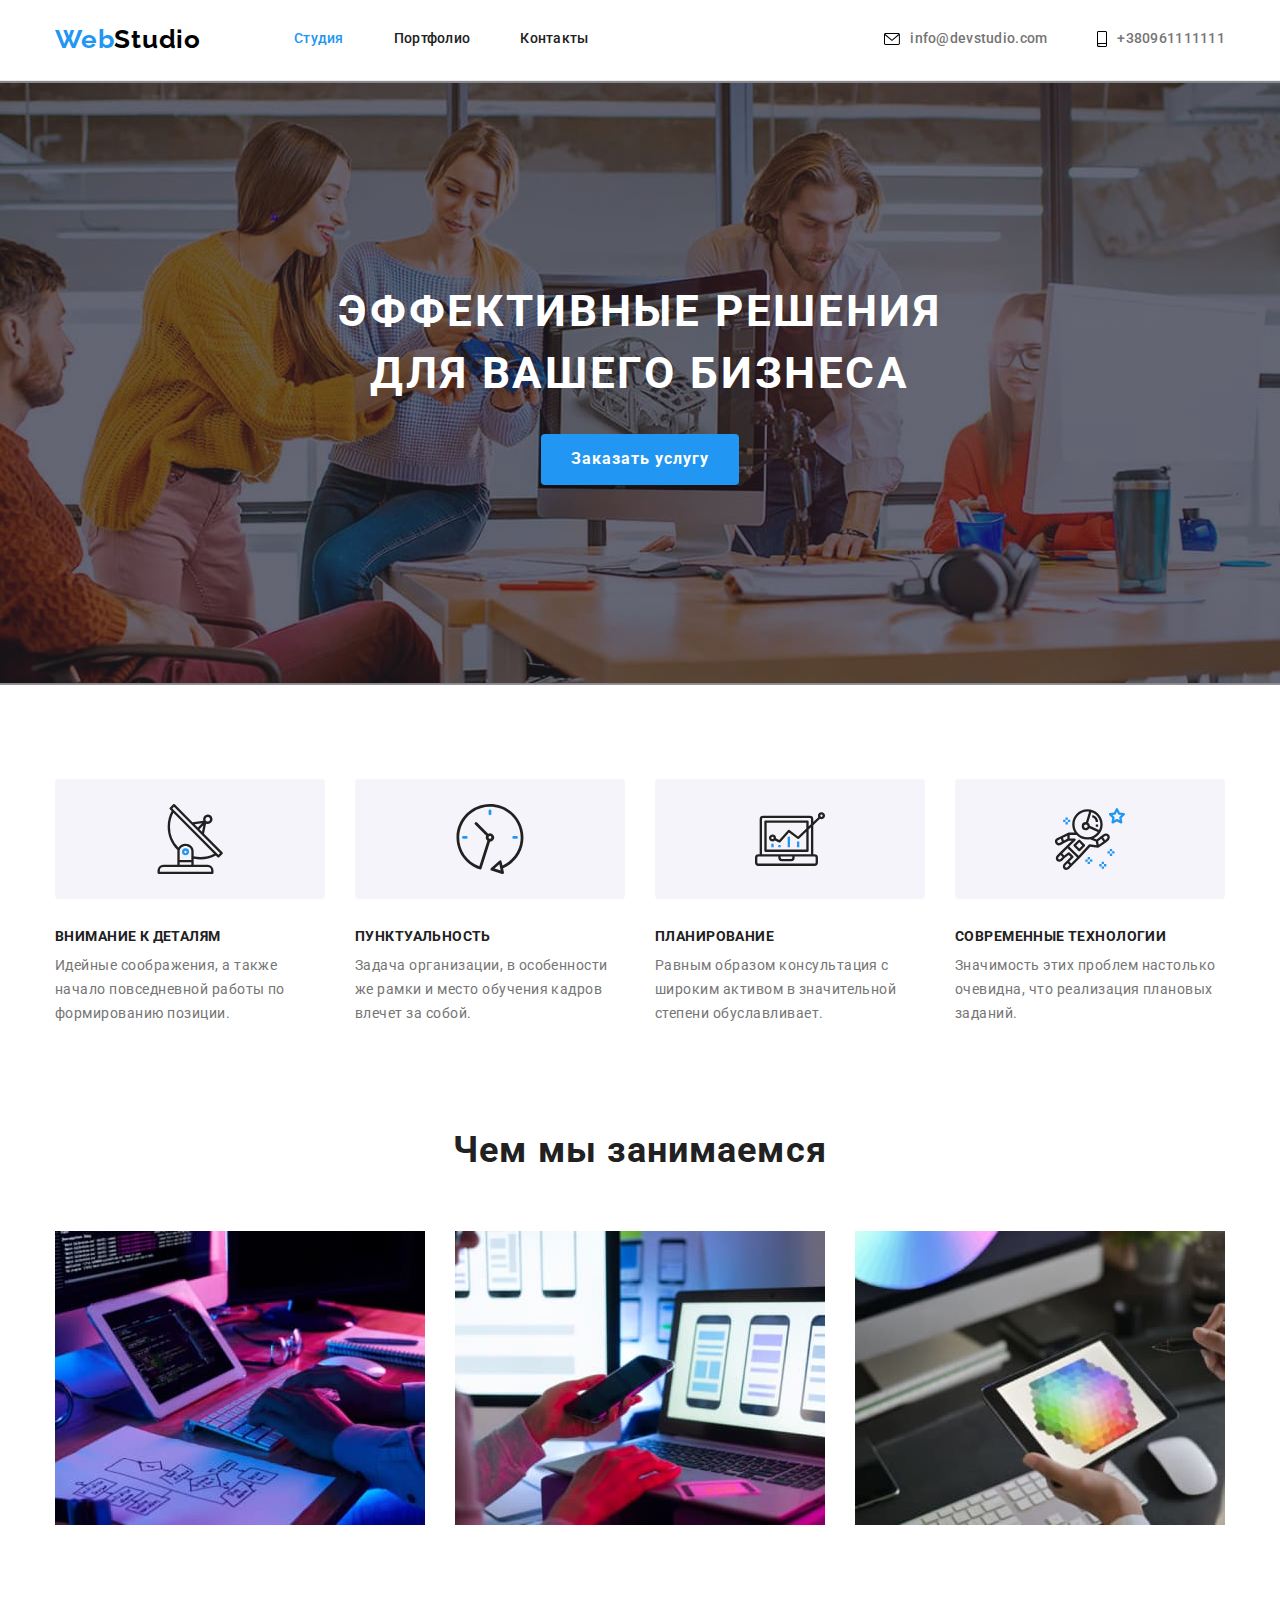
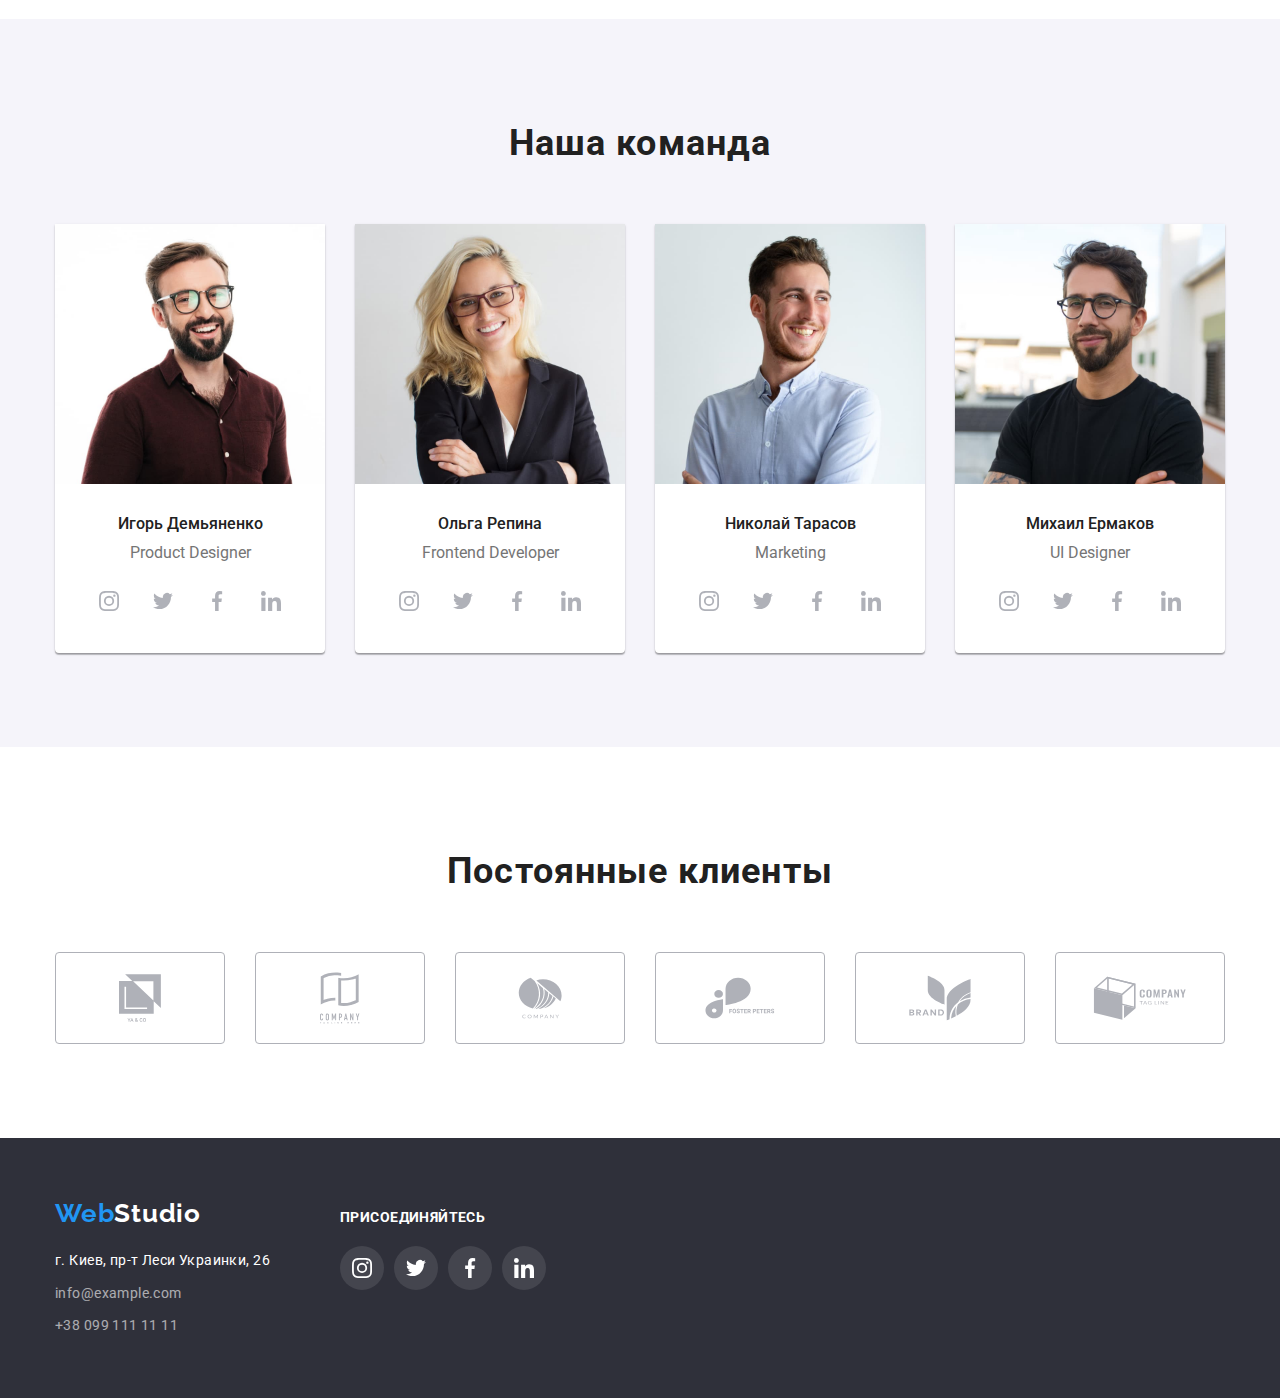
==== index.html @ 5dfc88d7 "popup" ====
<!DOCTYPE html>
<html lang="ru">

<head>
    <meta charset="UTF-8">
    <meta http-equiv="X-UA-Compatible" content="IE=edge">
    <meta name="viewport" content="width=device-width, initial-scale=1.0">
    <link rel="stylesheet"
        href="https://cdnjs.cloudflare.com/ajax/libs/modern-normalize/0.2.0/modern-normalize.min.css">
    <link rel="preconnect" href="https://fonts.gstatic.com">
    <link
        href="https://fonts.googleapis.com/css2?family=Raleway:wght@700&family=Roboto:wght@400;500;700;900&display=swap"
        rel="stylesheet">
    <link rel="stylesheet" href="./css/styles.css">
    <title>Студия-WebStudio</title>
</head>

<body>
    <header class="header">
        <div class="container">
            <div class="row space">
                <nav class="nav-row row space">
                    <a href="index.html" class="header-logo logo"><span>Web</span>Studio</a>
                    <ul class="row">
                        <li>
                            <a href="index.html" class="page-link active-page">Студия</a>
                        </li>
                        <li>
                            <a href="portfolio.html" class="page-link">Портфолио</a>
                        </li>
                        <li>
                            <a href="#" class="page-link">Контакты</a>
                        </li>
                    </ul>
                </nav>
                <ul class="link-row row">
                    <li class="link-item">
                        <a href="mailto:info@devstudio.com" target="_blank" rel="noopener noreferrer" class="link">
                            <svg class="link-svg" width="16" height="12">
                                <use href="./images/icons.svg#envelope"></use>
                            </svg>
                            info@devstudio.com
                        </a>
                    </li>
                    <li class="link-item">
                        <a href="tel:+380961111111" target="_blank" rel="noopener noreferrer" class="link">
                            <svg class="link-svg" width="10" height="16">
                                <use href="./images/icons.svg#smartphone"></use>
                            </svg>
                            +380961111111
                        </a>
                    </li>
                </ul>
            </div>
        </div>
    </header>
    <section class="hero">
        <div class="container">
            <h1 class="hero-title">Эффективные решения для вашего бизнеса</h1>
            <button type="button" class="hero-button" data-modal-open>Заказать услугу</button>
        </div>
    </section>
    <section class="advantages">
        <div class="container">
            <h2 class="visually-hidden">Наши преимущества</h2>
            <ul class="row">
                <li class="point-item">
                    <div class="svg-wrapper">
                        <svg width="70" height="70">
                            <use href="./images/icons.svg#antenna"></use>
                        </svg>
                    </div>
                    <h3 class="point-header">Внимание к деталям</h3>
                    <p class="point-value text">Идейные соображения, а также начало повседневной работы по формированию
                        позиции.</p>
                </li>
                <li class="point-item">
                    <div class="svg-wrapper">
                        <svg width="70" height="70">
                            <use href="./images/icons.svg#clock"></use>
                        </svg>
                    </div>
                    <h3 class="point-header">Пунктуальность</h3>
                    <p class="point-value text">Задача организации, в особенности же рамки и место обучения кадров
                        влечет за
                        собой.</p>
                </li>
                <li class="point-item">
                    <div class="svg-wrapper">
                        <svg width="70" height="70">
                            <use href="./images/icons.svg#diagram"></use>
                        </svg>
                    </div>
                    <h3 class="point-header">Планирование</h3>
                    <p class="point-value text">Равным образом консультация с широким активом в значительной степени
                        обуславливает.</p>
                </li>
                <li class="point-item">
                    <div class="svg-wrapper">
                        <svg width="70" height="70">
                            <use href="./images/icons.svg#astronaut"></use>
                        </svg>
                    </div>
                    <h3 class="point-header">Современные технологии</h3>
                    <p class="point-value text">Значимость этих проблем настолько очевидна, что реализация плановых
                        заданий.
                    </p>
                </li>
            </ul>
        </div>
    </section>
    <section class="section">
        <div class="container">
            <h2 class="second-title">Чем мы занимаемся</h2>
            <ul class="row">
                <li class="image-item">
                    <img src="./images/what-we-do1.jpg" alt="как бы мы работали над вашим проектом" width="370"
                        height="294">
                </li>
                <li class="image-item">
                    <img src="./images/what-we-do2.jpg" alt="еще один пример работы" width="370" height="294">
                </li>
                <li class="image-item">
                    <img src="./images/what-we-do3.jpg" alt="у нас лучшие дизайнеры" width="370" height="294">
                </li>
            </ul>
        </div>
    </section>
    <section class="section team-section">
        <div class="container">
            <h2 class="team-title">Наша команда</h2>
            <ul class="row card-row">
                <li class="card">
                    <img src="./images/product-designer.jpg" alt="product-designer" width="270" height="260">
                    <div class="card-info">
                        <h3 class="name">Игорь Демьяненко</h3>
                        <p lang="en" class="position">Product Designer</p>
                        <ul class="social-icons">
                            <li class="social-icon-item">
                                <a href="#" class="social-icon-link" target="_blank" rel="noopener noreferrer">
                                    <svg class="social-icon" width="20" height="20">
                                        <use href="./images/icons.svg#instagram"></use>
                                    </svg>
                                </a>
                            </li>
                            <li class="social-icon-item">
                                <a href="#" class="social-icon-link">
                                    <svg class="social-icon" width="20" height="20">
                                        <use href="./images/icons.svg#twitter"></use>
                                    </svg>
                                </a>
                            </li>
                            <li class="social-icon-item">
                                <a href="#" class="social-icon-link" target="_blank" rel="noopener noreferrer">
                                    <svg class="social-icon" width="20" height="20">
                                        <use href="./images/icons.svg#facebook"></use>
                                    </svg>
                                </a>
                            </li>
                            <li class="social-icon-item">
                                <a href="#" class="social-icon-link" target="_blank" rel="noopener noreferrer">
                                    <svg class="social-icon" width="20" height="20">
                                        <use href="./images/icons.svg#linkedin"></use>
                                    </svg>
                                </a>
                            </li>
                        </ul>
                    </div>

                </li>
                <li class="card">
                    <img src="./images/frontend-developer.jpg" alt="frontend-developer" width="270" height="260">
                    <div class="card-info">
                        <h3 class="name">Ольга Репина</h3>
                        <p lang="en" class="position">Frontend Developer</p>
                        <ul class="social-icons">
                            <li class="social-icon-item">
                                <a href="#" class="social-icon-link" target="_blank" rel="noopener noreferrer">
                                    <svg class="social-icon" width="20" height="20">
                                        <use href="./images/icons.svg#instagram"></use>
                                    </svg>
                                </a>
                            </li>
                            <li class="social-icon-item">
                                <a href="#" class="social-icon-link">
                                    <svg class="social-icon" width="20" height="20">
                                        <use href="./images/icons.svg#twitter"></use>
                                    </svg>
                                </a>
                            </li>
                            <li class="social-icon-item">
                                <a href="#" class="social-icon-link" target="_blank" rel="noopener noreferrer">
                                    <svg class="social-icon" width="20" height="20">
                                        <use href="./images/icons.svg#facebook"></use>
                                    </svg>
                                </a>
                            </li>
                            <li class="social-icon-item">
                                <a href="#" class="social-icon-link" target="_blank" rel="noopener noreferrer">
                                    <svg class="social-icon" width="20" height="20">
                                        <use href="./images/icons.svg#linkedin"></use>
                                    </svg>
                                </a>
                            </li>
                        </ul>
                    </div>
                </li>
                <li class="card">
                    <img src="./images/marketing.jpg " alt="marketing" width="270" height="260">
                    <div class="card-info">
                        <h3 class="name">Николай Тарасов</h3>
                        <p lang="en" class="position">Marketing</p>
                        <ul class="social-icons">
                            <li class="social-icon-item">
                                <a href="#" class="social-icon-link" target="_blank" rel="noopener noreferrer">
                                    <svg class="social-icon" width="20" height="20">
                                        <use href="./images/icons.svg#instagram"></use>
                                    </svg>
                                </a>
                            </li>
                            <li class="social-icon-item">
                                <a href="#" class="social-icon-link">
                                    <svg class="social-icon" width="20" height="20">
                                        <use href="./images/icons.svg#twitter"></use>
                                    </svg>
                                </a>
                            </li>
                            <li class="social-icon-item">
                                <a href="#" class="social-icon-link" target="_blank" rel="noopener noreferrer">
                                    <svg class="social-icon" width="20" height="20">
                                        <use href="./images/icons.svg#facebook"></use>
                                    </svg>
                                </a>
                            </li>
                            <li class="social-icon-item">
                                <a href="#" class="social-icon-link" target="_blank" rel="noopener noreferrer">
                                    <svg class="social-icon" width="20" height="20">
                                        <use href="./images/icons.svg#linkedin"></use>
                                    </svg>
                                </a>
                            </li>
                        </ul>
                    </div>
                </li>
                <li class="card">
                    <img src="./images/ui-designer.jpg" alt="ui-designer" width="270" height="260">
                    <div class="card-info">
                        <h3 class="name">Михаил Ермаков</h3>
                        <p lang="en" class="position">UI Designer</p>
                        <ul class="social-icons">
                            <li class="social-icon-item">    
                                <a href="#" class="social-icon-link" target="_blank" rel="noopener noreferrer">
                                    <svg class="social-icon" width="20" height="20">
                                        <use href="./images/icons.svg#instagram"></use>
                                    </svg>
                                </a>
                            </li>
                            <li class="social-icon-item">
                                <a href="#" class="social-icon-link">
                                    <svg class="social-icon" width="20" height="20">
                                        <use href="./images/icons.svg#twitter"></use>
                                    </svg>
                                </a>
                            </li>
                            <li class="social-icon-item">
                                <a href="#" class="social-icon-link" target="_blank" rel="noopener noreferrer">
                                    <svg class="social-icon" width="20" height="20">
                                        <use href="./images/icons.svg#facebook"></use>
                                    </svg>
                                </a>
                            </li>
                            <li class="social-icon-item">
                                <a href="#" class="social-icon-link" target="_blank" rel="noopener noreferrer">
                                    <svg class="social-icon" width="20" height="20">
                                        <use href="./images/icons.svg#linkedin"></use>
                                    </svg>
                                </a>
                            </li>
                        </ul>
                    </div>
                </li>
            </ul>
        </div>
    </section>
    <section class="regular-customers section">
        <div class="container">
            <h2 class="regular-customers-title">Постоянные клиенты</h2>
            <ul class="customer-link-row">
                <li class="customer-item">
                    <a href="#" class="customer-link" target="_blank" rel="noopener noreferrer">
                        <svg class="brand-icon" width="42" height="48">
                            <use href="./images/icons.svg#union"></use>
                        </svg>
                    </a>
                </li>
                <li class="customer-item">
                    <a href="#" class="customer-link" target="_blank" rel="noopener noreferrer">
                        <svg class="brand-icon" width="40" height="52">
                            <use href="./images/icons.svg#tag-line-com"></use>
                        </svg>
                    </a>
                </li>
                <li class="customer-item">
                    <a href="#" class="customer-link" target="_blank" rel="noopener noreferrer">
                        <svg class="brand-icon" width="44" height="42">
                            <use href="./images/icons.svg#company"></use>
                        </svg>
                    </a>
                </li>
                <li class="customer-item">
                    <a href="#" class="customer-link" target="_blank" rel="noopener noreferrer">
                        <svg class="brand-icon" width="86" height="42">
                            <use href="./images/icons.svg#foster"></use>
                        </svg>
                    </a>
                </li>
                <li class="customer-item">
                    <a href="#" class="customer-link" target="_blank" rel="noopener noreferrer">
                        <svg class="brand-icon" width="64" height="46">
                            <use href="./images/icons.svg#brand"></use>
                        </svg>
                    </a>
                </li>
                <li  class="customer-item">
                    <a href="#" class="customer-link" target="_blank" rel="noopener noreferrer">
                        <svg class="brand-icon" width="94" height="44">
                            <use href="./images/icons.svg#tag-line"></use>
                        </svg>
                    </a>
                </li>
            </ul>
        </div>
    </section>
    <footer class="footer">
        <div class="container">
            <div class="row footer-row">
                <div class="left-column">
                    <a href="index.html" class="logo footer-logo"><span>Web</span>Studio</a>
                    <address class="address">
                        <ul class="address-row">
                            <li class="address-item">
                                <a href="https://goo.gl/maps/iHY8PVEZyVwbVwEV8" target="_blank"
                                    rel="noopener noreferrer" class="link-hover footer-link address">г. Киев, пр-т Леси
                                    Украинки, 26</a>
                            </li>
                            <li class="address-item">
                                <a href="mailto:info@example.com" target="_blank" rel="noopener noreferrer"
                                    class="footer-link">info@example.com</a>
                            </li>
                            <li class="address-item">
                                <a href="tel:+380991111111" target="_blank" rel="noopener noreferrer"
                                    class="footer-link">+38
                                    099
                                    111 11 11</a>
                            </li>
                        </ul>
                    </address>
                </div>
                <div class="second-column">
                    <h3 class="social-header point-header">присоединяйтесь</h3>
                    <ul class="footer-social-icons">
                        <li class="footer-social-item">
                            <a href="#" class="footer-social-icon-link" target="_blank" rel="noopener noreferrer">
                                <svg class="footer-social-icon" width="20" height="20">
                                    <use href="./images/icons.svg#instagram"></use>
                                </svg>
                            </a>
                        </li>
                        <li class="footer-social-item">
                            <a href="#" class="footer-social-icon-link">
                                <svg class="footer-social-icon" width="20" height="20">
                                    <use href="./images/icons.svg#twitter"></use>
                                </svg>
                            </a>
                        </li>
                        <li class="footer-social-item">
                            <a href="#" class="footer-social-icon-link" target="_blank" rel="noopener noreferrer">
                                <svg class="footer-social-icon" width="20" height="20">
                                    <use href="./images/icons.svg#facebook"></use>
                                </svg>
                            </a>
                        </li>
                        <li class="footer-social-item">
                            <a href="#" class="footer-social-icon-link" target="_blank" rel="noopener noreferrer">
                                <svg class="footer-social-icon" width="20" height="20">
                                    <use href="./images/icons.svg#linkedin"></use>
                                </svg>
                            </a>
                        </li>
                    </ul>
                </div>
            </div>

        </div>
    </footer>
    <div class="backdrop is-hidden" data-modal>
        <div class="modal">
            <button class="close-button" type="button" data-modal-close>
                <svg class="close-inner" width="18" height="18">
                    <use href="./images/icons.svg#close"></use>
                </svg>
            </button>
        </div>
    </div>
    <script src="./js/modal.js"></script>
</body>

</html>
---- css/styles.css ----
:root {
  --main-font: "Roboto", sans-serif;
  --secondary-font: "Raleway", sans-serif;
  --brand-color: #2196f3;
  --main-text-color: #212121;
  --sub-text-color: #757575;
  --white-color: #fff;
  --black-color: #000;
  --dark-backgraund: #2f303a;
  --light-background: #f5f4fa;
  --border-color: #ececec;
  --secondary-border-color: #eeeeee;
  --under-bg-color: #c4c4c4;
  --icons-color: #afb1b8;
}

body {
  font-family: var(--main-font);
  font-size: 14px;
  line-height: 1.14;
  color: var(--main-text-color);
  margin: 0;
  font-style: normal;
}
img {
  display: block;
}
div {
  box-sizing: border-box;
}
.container {
  width: 1200px;
  padding: 0 15px;
  margin: 0 auto;
}
button {
  cursor: pointer;
}
a {
  text-decoration: none;
  font-style: inherit;
}
ul {
  list-style: none;
  margin: 0;
  padding: 0;
}
h1,
h2,
h3,
h4,
h5,
h6,
p {
  padding: 0;
  margin: 0;
}
.page-link,
.link {
  font-weight: 500;
  line-height: 1.14;
  letter-spacing: 0.02em;
}
.link {
  color: var(--sub-text-color);
}
.page-link {
  color: var(--main-text-color);
}
.link:focus,
.link:hover,
.page-link:hover,
.page-link:focus,
.footer-link:hover,
.footer-link:focus {
  color: var(--brand-color);
  opacity: 1;
}
.logo span {
  color: var(--brand-color);
}
.logo {
  font-family: var(--secondary-font);
  font-size: 26px;
  line-height: 1.19;
  font-weight: bold;
  letter-spacing: 0.03em;
}
.header {
  border-bottom: 1px solid var(--border-color);
  padding: 24px 0 25px 0;
}
.header-logo {
  color: var(--black-color);
  margin-right: 93px;
}
.active-page {
  color: var(--brand-color);
}

.link-item svg {
  margin-right: 10px;
}

.link {
  display: flex;
  align-items: center;
}
.mail-svg,
.phone-svg {
  fill: var(--sub-text-color);
}
.link:hover .link-svg,
.link:focus .link-svg {
  fill: var(--brand-color);
}

.svg-wrapper {
  display: flex;
  align-items: center;
  justify-content: center;
  height: 120px;
  margin-bottom: 30px;
  background: var(--light-background);
  border-radius: 4px;
}
.hero {
  padding: 200px 0;
  text-align: center;
  background-color: var(--under-bg-color);
  background-image: linear-gradient(
      rgba(47, 48, 58, 0.4),
      rgba(47, 48, 58, 0.4)
    ),
    url("../images/hero-bg.jpg");
  background-repeat: no-repeat;
  background-position: center;
}
.hero-title {
  font-size: 44px;
  line-height: 1.4;
  text-transform: uppercase;
  color: var(--white-color);
  text-align: center;
  letter-spacing: 0.06em;
  margin-top: 0;
  margin-left: auto;
  margin-right: auto;
  margin-bottom: 30px;
  max-width: 696px;
}
.hero-button {
  color: var(--white-color);
  font-size: 16px;
  font-family: var(--main-font);
  font-weight: 700;
  letter-spacing: 0.06em;
  border: none;
  padding: 10px 30px;
  line-height: 1.9;
  background: var(--brand-color);
  box-shadow: 0 4px 4px rgba(0, 0, 0, 0.15);
  border-radius: 4px;
}
.visually-hidden {
  position: absolute;
  clip: rect(0 0 0 0);
  width: 1px;
  height: 1px;
  margin: -1px;
}
.point-item {
  flex: 0 0 270px;
}
.point-item:not(:last-child) {
  margin-right: 30px;
}
.point-header {
  font-size: 14px;
  line-height: 1.14;
  letter-spacing: 0.03em;
  text-transform: uppercase;
  margin-bottom: 10px;
}
.text {
  color: var(--sub-text-color);
  line-height: 1.7;
}
.point-value {
  letter-spacing: 0.03rem;
}
.second-title,
.team-title,
.regular-customers-title {
  font-size: 36px;
  line-height: 1.7;
  text-align: center;
  letter-spacing: 0.03em;
  margin-bottom: 50px;
}
.advantages {
  padding-top: 94px;
}
.section {
  padding: 94px 0;
}
.our-team {
  background-color: var(--light-background);
}
.social-icons {
  display: flex;
  align-items: center;
  justify-content: space-between;
  margin-top: 16px;
}
.social-icon-link,
.footer-social-icon-link {
  width: 44px;
  height: 44px;
  border-radius: 50%;
  display: flex;
  align-items: center;
  justify-content: center;
}
.social-icon-link:hover,
.social-icon-link:focus {
  background-color: var(--brand-color);
}
.social-icon-link:hover .social-icon,
.social-icon-link:focus .social-icon {
  fill: var(--white-color);
}
.social-icon,
.brand-icon {
  fill: var(--icons-color);
}
.row {
  display: flex;
  flex-wrap: wrap;
}
.nav-row li:not(:last-child),
.link-row li:not(:last-child) {
  margin-right: 50px;
}
.space {
  align-items: center;
  justify-content: space-between;
}
.image-item {
  flex: 0 0 370px;
}
.image-item:not(:last-child) {
  margin-right: 30px;
}
.team-section {
  background-color: var(--light-background);
}
.card-row {
  margin-left: -30px;
  margin-top: -30px;
}
.card {
  text-align: center;
  background-color: var(--white-color);
  box-shadow: 0 1px 3px rgba(0, 0, 0, 0.12), 0 1px 1px rgba(0, 0, 0, 0.14),
    0 2px 1px rgba(0, 0, 0, 0.2);
  border-radius: 0 0 4px 4px;
  margin-left: 30px;
  margin-top: 30px;
  flex-basis: calc((100% - 120px) / 4);
}
.card-info {
  padding: 30px 32px;
}
.name {
  font-size: 16px;
  line-height: 1.2;
  font-weight: 500;
  text-transform: capitalize;
  margin-bottom: 10px;
}
.position {
  color: var(--sub-text-color);
  font-size: 16px;
  line-height: 1.2;
  margin: 0;
}
.customer-link-row {
  display: flex;
  margin-top: -30px;
  margin-left: -30px;
}
.customer-item {
  margin-left: 30px;
  margin-top: 30px;
  flex-basis: calc((100% - 180px) / 6);
}
.customer-link {
  border: 1px solid var(--icons-color);
  box-sizing: border-box;
  border-radius: 4px;
  display: flex;
  align-items: center;
  justify-content: center;
  height: 92px;
}
.customer-link:hover,
.customer-link:focus {
  border-color: var(--brand-color);
}
.customer-link:hover .brand-icon,
.customer-link:focus .brand-icon {
  fill: var(--brand-color);
}
.footer {
  padding: 60px 0;
  background-color: var(--dark-backgraund);
}

.left-column {
  margin-right: 70px;
}
.footer-row {
  align-items: baseline;
}
.footer-social-icon-link {
  background: rgba(255, 255, 255, 0.1);
}
.footer-social-icon {
  fill: var(--white-color);
}
.footer-social-item:not(:last-child) {
  margin-right: 10px;
}
.footer-social-icon-link:hover,
.footer-social-icon-link:focus {
  background: var(--brand-color);
}
.footer-social-icons {
  display: flex;
  align-items: center;
}
.social-header {
  color: var(--white-color);
  margin-bottom: 20px;
}
.footer-logo {
  color: var(--white-color);
}
.footer-link {
  font-style: normal;
  opacity: 0.6;
  color: var(--white-color);
  font-size: 14px;
  line-height: 1.7;
  letter-spacing: 0.03em;
}
.address {
  color: var(--white-color);
  opacity: 1;
}
.address-item:not(:last-child) {
  margin-bottom: 9px;
}
/* ====== portfolio-page ====== */

.button-row {
  display: flex;
  align-items: center;
  justify-content: center;
  margin-bottom: 50px;
}
.list-item:not(:last-child) {
  margin-right: 8px;
}
.portfolio-button {
  font-weight: 500;
  font-size: 16px;
  line-height: 1.6;
  color: var(--main-text-color);
  padding: 6px 22px;
  background-color: var(--light-background);
  border-radius: 4px;
  letter-spacing: 0.03em;
  border: none;
}
.portfolio-button:hover,
.portfolio-button:focus {
  background-color: var(--brand-color);
  color: var(--white-color);
  box-shadow: 0 3px 1px rgba(0, 0, 0, 0.1), 0 1px 2px rgba(0, 0, 0, 0.08),
    0px 2px 2px rgba(0, 0, 0, 0.12);
}
.portfolio-row {
  margin-top: -30px;
  margin-left: -30px;
}
.portfolio-card {
  flex-basis: calc((100% - 90px) / 3);
  margin-top: 30px;
  margin-left: 30px;
}
.portfolio-info {
  padding: 20px 24px;
  border-bottom: 1px solid var(--secondary-border-color);
  border-left: 1px solid var(--secondary-border-color);
  border-right: 1px solid var(--secondary-border-color);
}
.project-name {
  font-size: 18px;
  line-height: 2;
  letter-spacing: 0.06em;
  margin-bottom: 4px;
  color: var(--main-text-color);
}
.portfolio-card-link:hover,
.portfolio-card-link:focus {
  box-sizing: border-box;
  display: block;
  box-shadow: 0px 1px 1px rgba(0, 0, 0, 0.12), 0px 4px 4px rgba(0, 0, 0, 0.06),
    1px 4px 6px rgba(0, 0, 0, 0.16);
}
.project-type {
  font-size: 16px;
  line-height: 1.9;
  color: var(--sub-text-color);
}
.address {
  margin-top: 20px;
}
.is-hidden {
  pointer-events: none;
  opacity: 0;
  visibility: hidden;
}
.backdrop {
  position: absolute;
  left: 0;
  top: 0;
  bottom: 0;
  right: 0;
  height: 100%;
  width: 100%;
  background: rgba(0, 0, 0, 0.2);
}
.modal {
  position: absolute;
  top: 50%;
  left: 50%;
  transform: translate(-50%, -50%);
  width: 528px;
  height: 581px;
  background: #ffffff;
  box-shadow: 0px 1px 3px rgba(0, 0, 0, 0.12), 0px 1px 1px rgba(0, 0, 0, 0.14),
    0px 2px 1px rgba(0, 0, 0, 0.2);
  border-radius: 4px;
}
.close-button {
  display: flex;
  align-items: center;
  justify-content: center;
  width: 30px;
  height: 30px;
  position: fixed;
  top: 8px;
  right: 8px;
  border-radius: 50%;
  background: #ffffff;
  border: 1px solid rgba(0, 0, 0, 0.1);
  box-sizing: border-box;
}
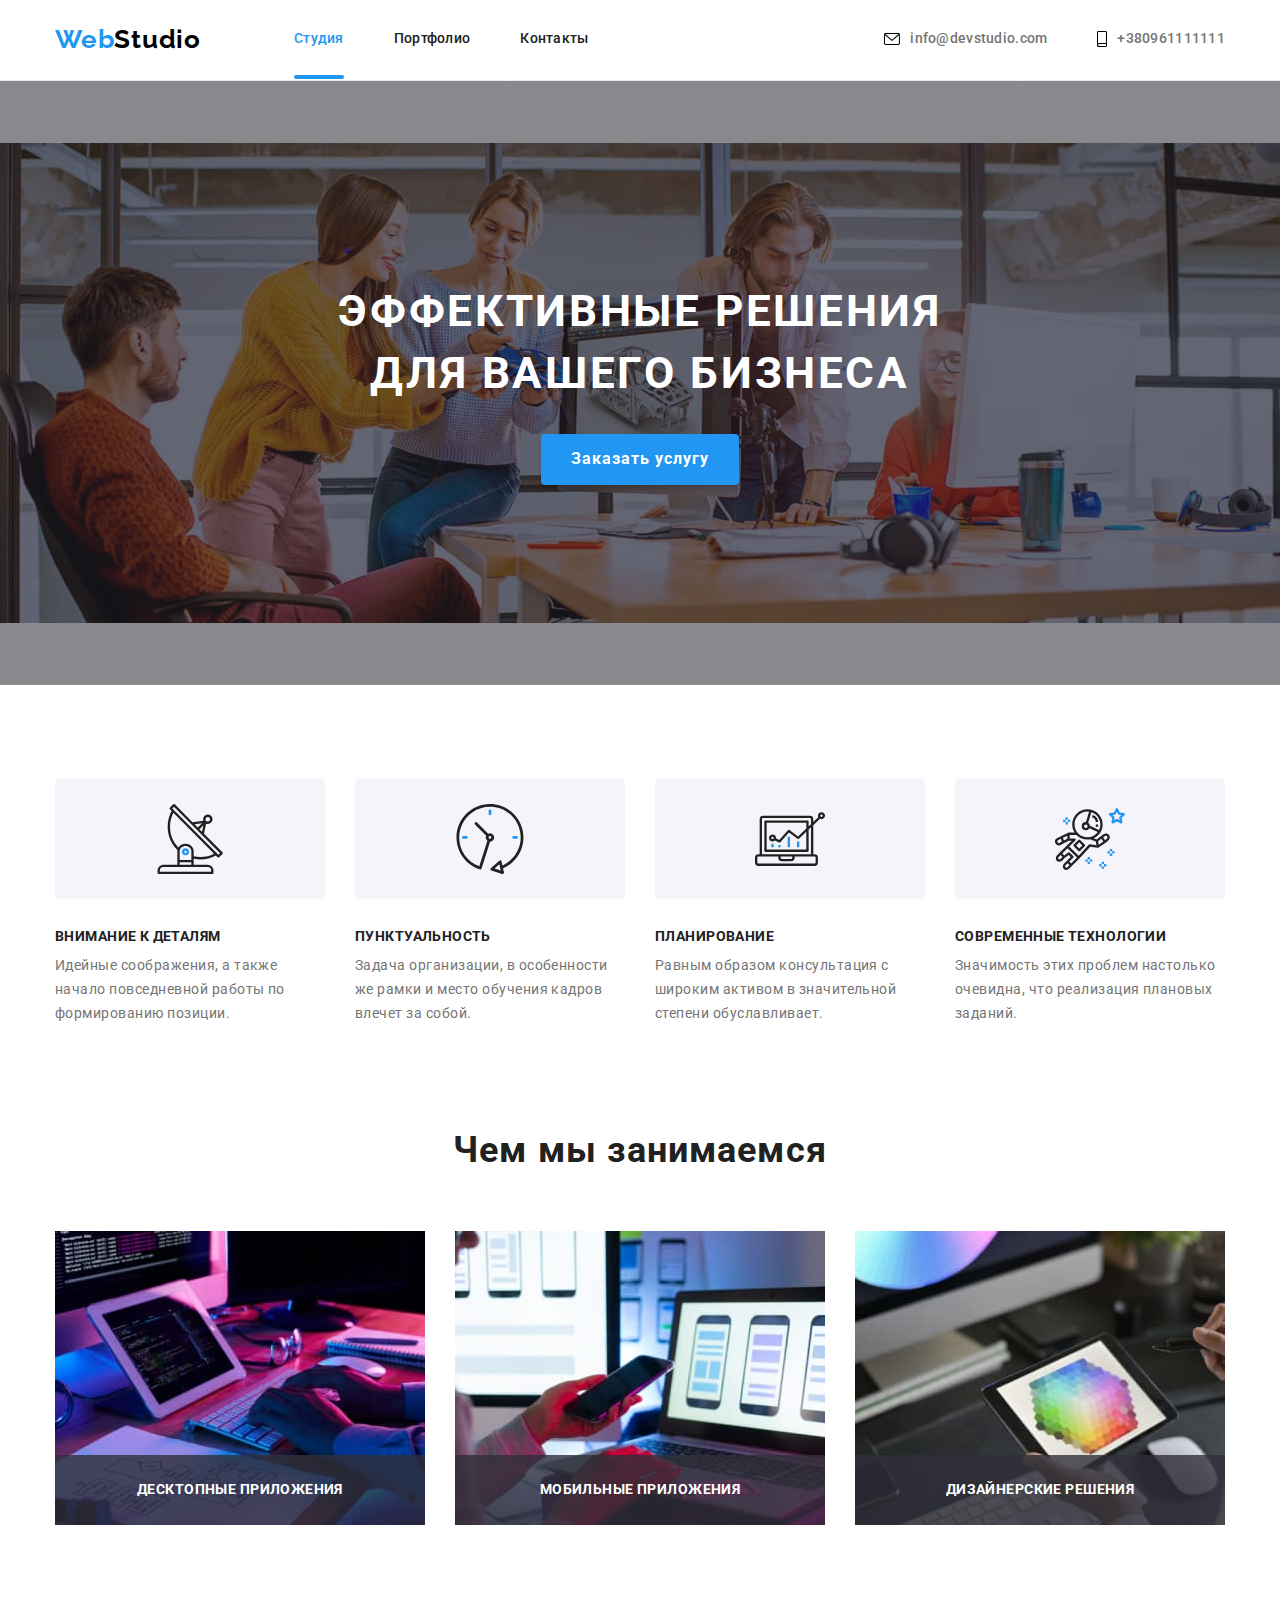
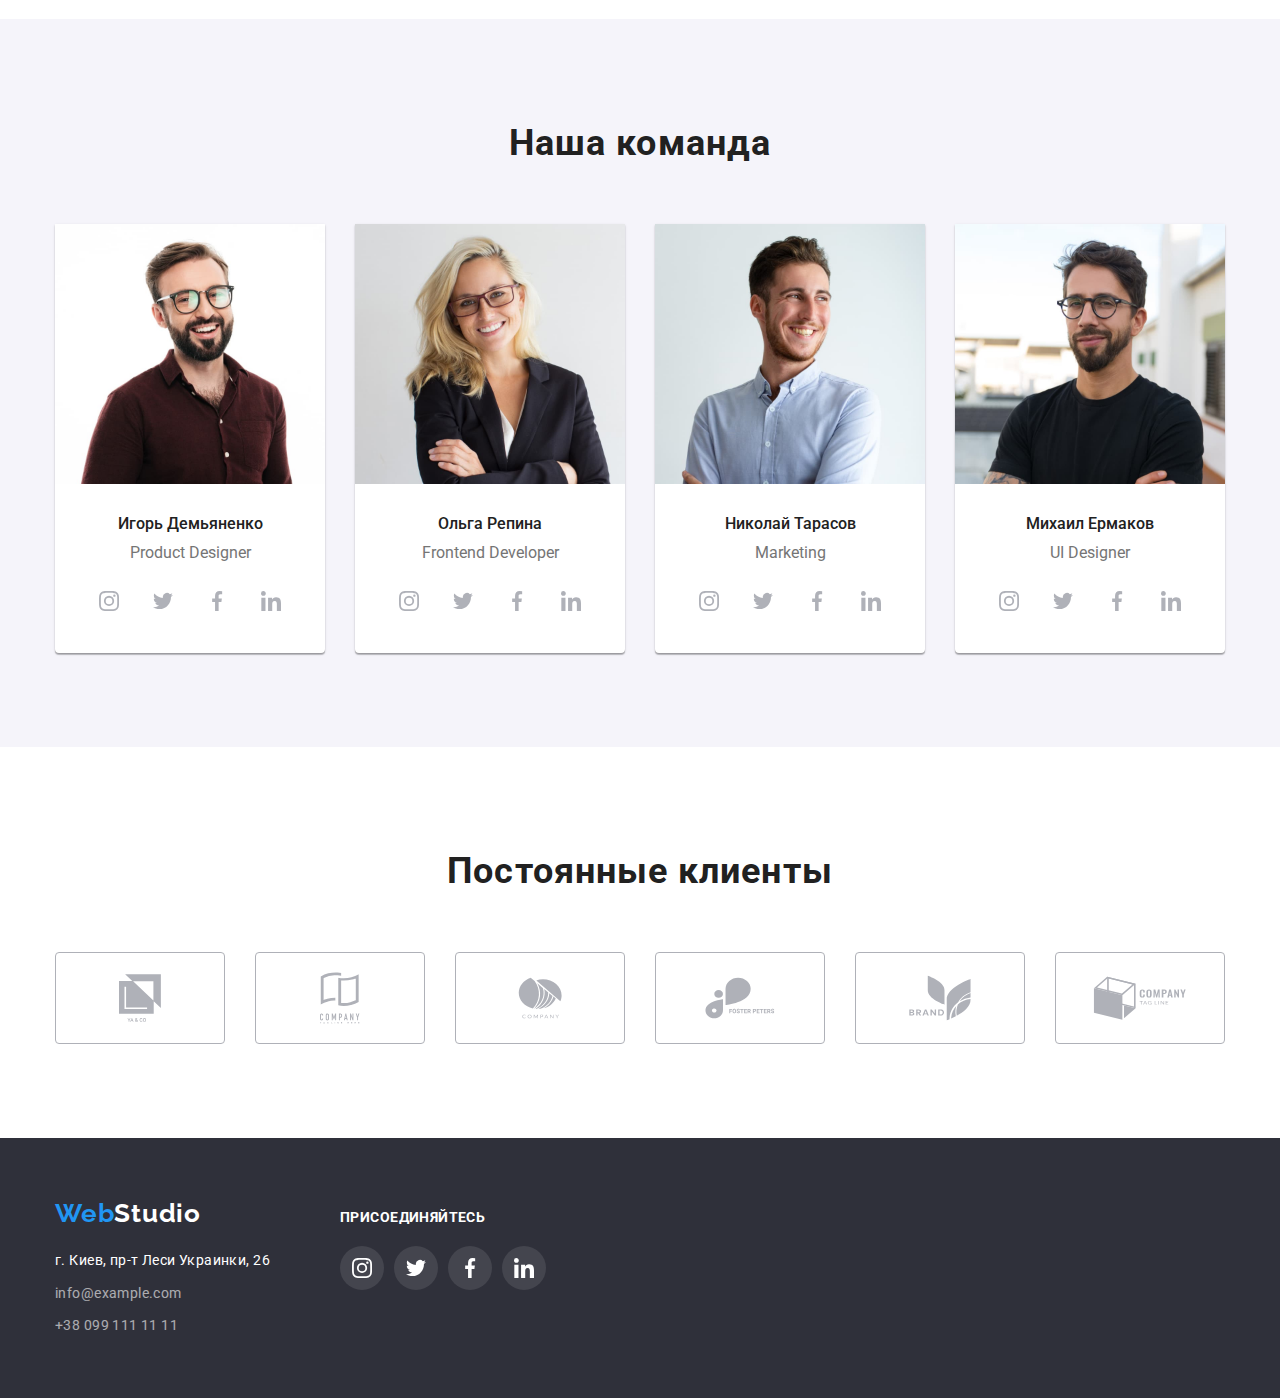
==== commit c9ccd35d: "homework-5" ====
--- a/index.html
+++ b/index.html
@@ -114,14 +114,24 @@
             <h2 class="second-title">Чем мы занимаемся</h2>
             <ul class="row">
                 <li class="image-item">
-                    <img src="./images/what-we-do1.jpg" alt="как бы мы работали над вашим проектом" width="370"
+                    <div class="doing-wrapper">
+                         <img src="./images/what-we-do1.jpg" alt="как бы мы работали над вашим проектом" width="370"
                         height="294">
+                        <div class="doing-text">Десктопные приложения</div>
+                    </div>
                 </li>
                 <li class="image-item">
-                    <img src="./images/what-we-do2.jpg" alt="еще один пример работы" width="370" height="294">
+                    <div class="doing-wrapper">
+                        <img src="./images/what-we-do2.jpg" alt="еще один пример работы" width="370" height="294">
+                        <div class="doing-text">Мобильные приложения</div>
+                    </div>  
+                    
                 </li>
                 <li class="image-item">
-                    <img src="./images/what-we-do3.jpg" alt="у нас лучшие дизайнеры" width="370" height="294">
+                    <div class="doing-wrapper">
+                        <img src="./images/what-we-do3.jpg" alt="у нас лучшие дизайнеры" width="370" height="294">
+                        <div class="doing-text">Дизайнерские решения</div>
+                    </div>
                 </li>
             </ul>
         </div>
--- a/css/styles.css
+++ b/css/styles.css
@@ -60,6 +60,8 @@
   font-weight: 500;
   line-height: 1.14;
   letter-spacing: 0.02em;
+  transition-duration: 250ms;
+  transition-timing-function: cubic-bezier(0.4, 0, 0.2, 1);
 }
 .link {
   color: var(--sub-text-color);
@@ -96,8 +98,19 @@
 }
 .active-page {
   color: var(--brand-color);
-}
-
+  position: relative;
+}
+.active-page::after {
+  content: "";
+  background: var(--brand-color);
+  border-radius: 2px;
+  width: 100%;
+  height: 4px;
+  position: absolute;
+  display: block;
+  top: 45px;
+  left: 0;
+}
 .link-item svg {
   margin-right: 10px;
 }
@@ -109,6 +122,8 @@
 .mail-svg,
 .phone-svg {
   fill: var(--sub-text-color);
+  transition-duration: 250ms;
+  transition-timing-function: cubic-bezier(0.4, 0, 0.2, 1);
 }
 .link:hover .link-svg,
 .link:focus .link-svg {
@@ -135,6 +150,7 @@
     url("../images/hero-bg.jpg");
   background-repeat: no-repeat;
   background-position: center;
+  background-size: contain;
 }
 .hero-title {
   font-size: 44px;
@@ -201,6 +217,27 @@
 .advantages {
   padding-top: 94px;
 }
+.doing-wrapper {
+  position: relative;
+}
+.doing-text {
+  font-weight: bold;
+  font-size: 14px;
+  line-height: 1.14;
+  text-align: center;
+  letter-spacing: 0.03em;
+  text-transform: uppercase;
+  color: var(--white-color);
+  position: absolute;
+  bottom: 0;
+  left: 0;
+  width: 100%;
+  background: rgba(47, 48, 58, 0.8);
+  display: flex;
+  align-items: center;
+  justify-content: center;
+  height: 70px;
+}
 .section {
   padding: 94px 0;
 }
@@ -221,6 +258,8 @@
   display: flex;
   align-items: center;
   justify-content: center;
+  transition-duration: 250ms;
+  transition-timing-function: cubic-bezier(0.4, 0, 0.2, 1);
 }
 .social-icon-link:hover,
 .social-icon-link:focus {
@@ -233,6 +272,8 @@
 .social-icon,
 .brand-icon {
   fill: var(--icons-color);
+  transition-duration: 250ms;
+  transition-timing-function: cubic-bezier(0.4, 0, 0.2, 1);
 }
 .row {
   display: flex;
@@ -303,6 +344,8 @@
   align-items: center;
   justify-content: center;
   height: 92px;
+  transition-duration: 250ms;
+  transition-timing-function: cubic-bezier(0.4, 0, 0.2, 1);
 }
 .customer-link:hover,
 .customer-link:focus {
@@ -325,6 +368,8 @@
 }
 .footer-social-icon-link {
   background: rgba(255, 255, 255, 0.1);
+  transition-duration: 250ms;
+  transition-timing-function: cubic-bezier(0.4, 0, 0.2, 1);
 }
 .footer-social-icon {
   fill: var(--white-color);
@@ -383,6 +428,8 @@
   border-radius: 4px;
   letter-spacing: 0.03em;
   border: none;
+  transition-duration: 250ms;
+  transition-timing-function: cubic-bezier(0.4, 0, 0.2, 1);
 }
 .portfolio-button:hover,
 .portfolio-button:focus {
@@ -399,6 +446,21 @@
   flex-basis: calc((100% - 90px) / 3);
   margin-top: 30px;
   margin-left: 30px;
+}
+.portfolio-card-wrapper {
+  position: relative;
+  overflow: hidden;
+}
+.portfolio-card-overlay {
+  position: absolute;
+  font-size: 18px;
+  line-height: 28px;
+  letter-spacing: 0.03em;
+  color: var(--white-color);
+  padding: 63px 24px;
+  background: rgba(33, 150, 243, 0.9);
+  transform: translateY(100%);
+  transition: transform 250ms linear;
 }
 .portfolio-info {
   padding: 20px 24px;
@@ -413,6 +475,14 @@
   margin-bottom: 4px;
   color: var(--main-text-color);
 }
+.portfolio-card-link {
+  transition-duration: 250ms;
+  transition-timing-function: cubic-bezier(0.4, 0, 0.2, 1);
+}
+.portfolio-card-link:hover .portfolio-card-overlay,
+.portfolio-card-link:focus .portfolio-card-overlay {
+  transform: translateY(-100%);
+}
 .portfolio-card-link:hover,
 .portfolio-card-link:focus {
   box-sizing: border-box;
@@ -428,20 +498,23 @@
 .address {
   margin-top: 20px;
 }
+
+.backdrop {
+  position: fixed;
+  left: 0;
+  top: 0;
+  height: 100vh;
+  width: 100vw;
+  background: rgba(0, 0, 0, 0.2);
+  pointer-events: auto;
+  opacity: 1;
+  visibility: visible;
+  transition: opacity 250ms linear, visibility 500ms linear;
+}
 .is-hidden {
   pointer-events: none;
   opacity: 0;
   visibility: hidden;
-}
-.backdrop {
-  position: absolute;
-  left: 0;
-  top: 0;
-  bottom: 0;
-  right: 0;
-  height: 100%;
-  width: 100%;
-  background: rgba(0, 0, 0, 0.2);
 }
 .modal {
   position: absolute;
@@ -461,11 +534,14 @@
   justify-content: center;
   width: 30px;
   height: 30px;
-  position: fixed;
+  position: absolute;
+  padding: 0;
   top: 8px;
   right: 8px;
   border-radius: 50%;
   background: #ffffff;
   border: 1px solid rgba(0, 0, 0, 0.1);
   box-sizing: border-box;
-}
+  transition-duration: 250ms;
+  transition-timing-function: cubic-bezier(0.4, 0, 0.2, 1);
+}
